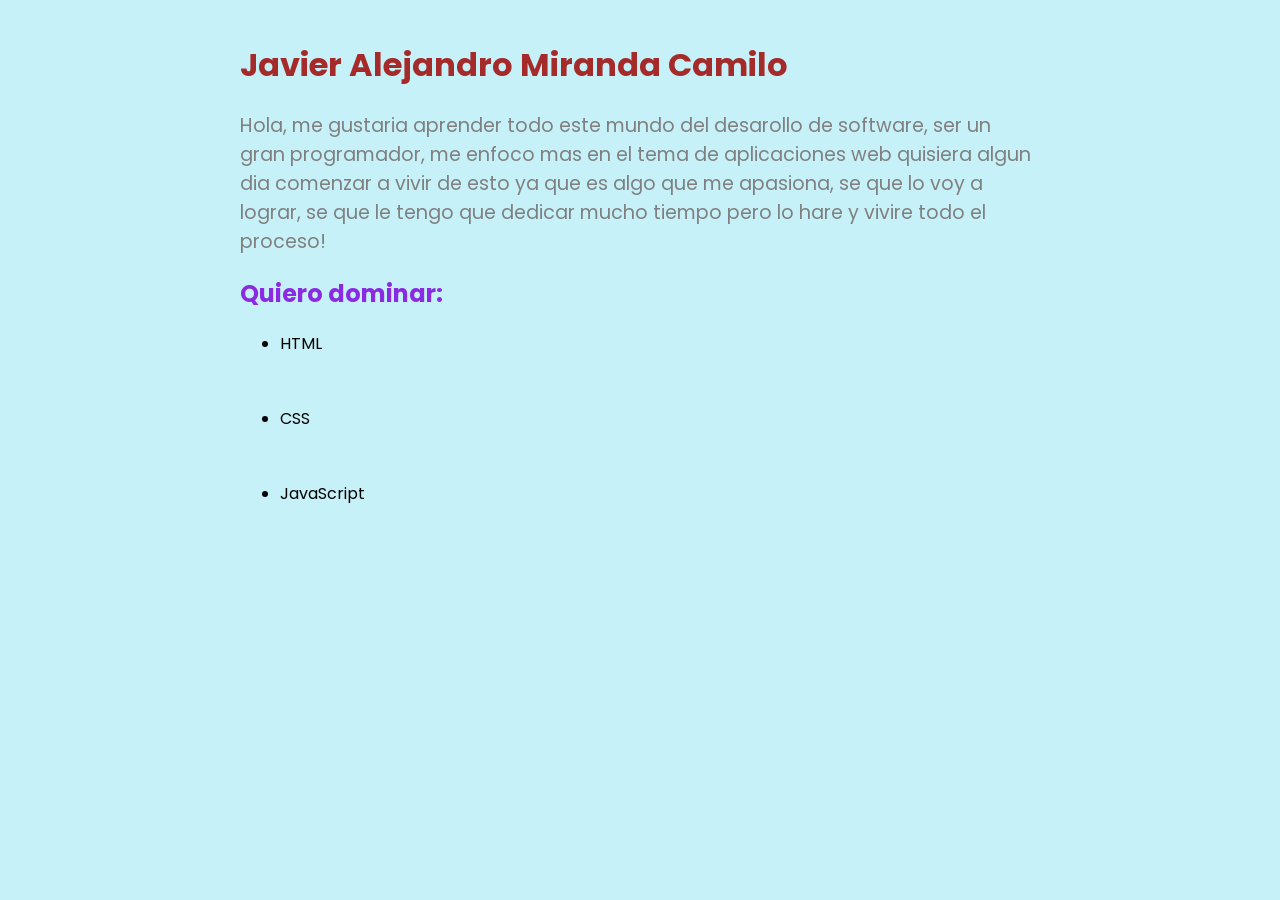
==== index.html @ 90c3441d "Día 2: Estilos CSS básicos" ====
<!DOCTYPE html>
<html lang="es">
<head>
    <meta charset="UTF-8">
    <meta name="viewport" content="width=device-width, initial-scale=1.0">
    <title>Javier Alejandro - Aprendiz Frontend</title>
    <link href="https://fonts.googleapis.com/css2?family=Poppins:wght@400;700&display=swap" rel="stylesheet">

    <style>

        body {
            background-color: rgb(199, 241, 248);
            font-family: 'Poppins';
             max-width: 800px;
             margin: 0 auto;
             padding: 20px;
        }
        h1 {
            color: brown;
            font-size: xx-large;
        }
        p {
            color: gray;
            font-size: larger;
        }
        h2 {
            color: blueviolet;
        }
        li {
            margin-bottom: 50px;
        }

    </style>
</head>
<body>
    <h1>Javier Alejandro Miranda Camilo</h1>
    <p>Hola, me gustaria aprender todo este mundo del desarollo de software, ser un gran programador, me enfoco mas en el tema de aplicaciones web
        quisiera algun dia comenzar a vivir de esto ya que es algo que me apasiona, se que lo voy a lograr, se que le tengo que dedicar mucho tiempo pero lo hare
        y vivire todo el proceso!
    </p>
    <h2>Quiero dominar:</h2> 
    <ul>
        <li>HTML</li>
        <li>CSS</li>
        <li>JavaScript</li>
    </ul>  
</body>
</html>
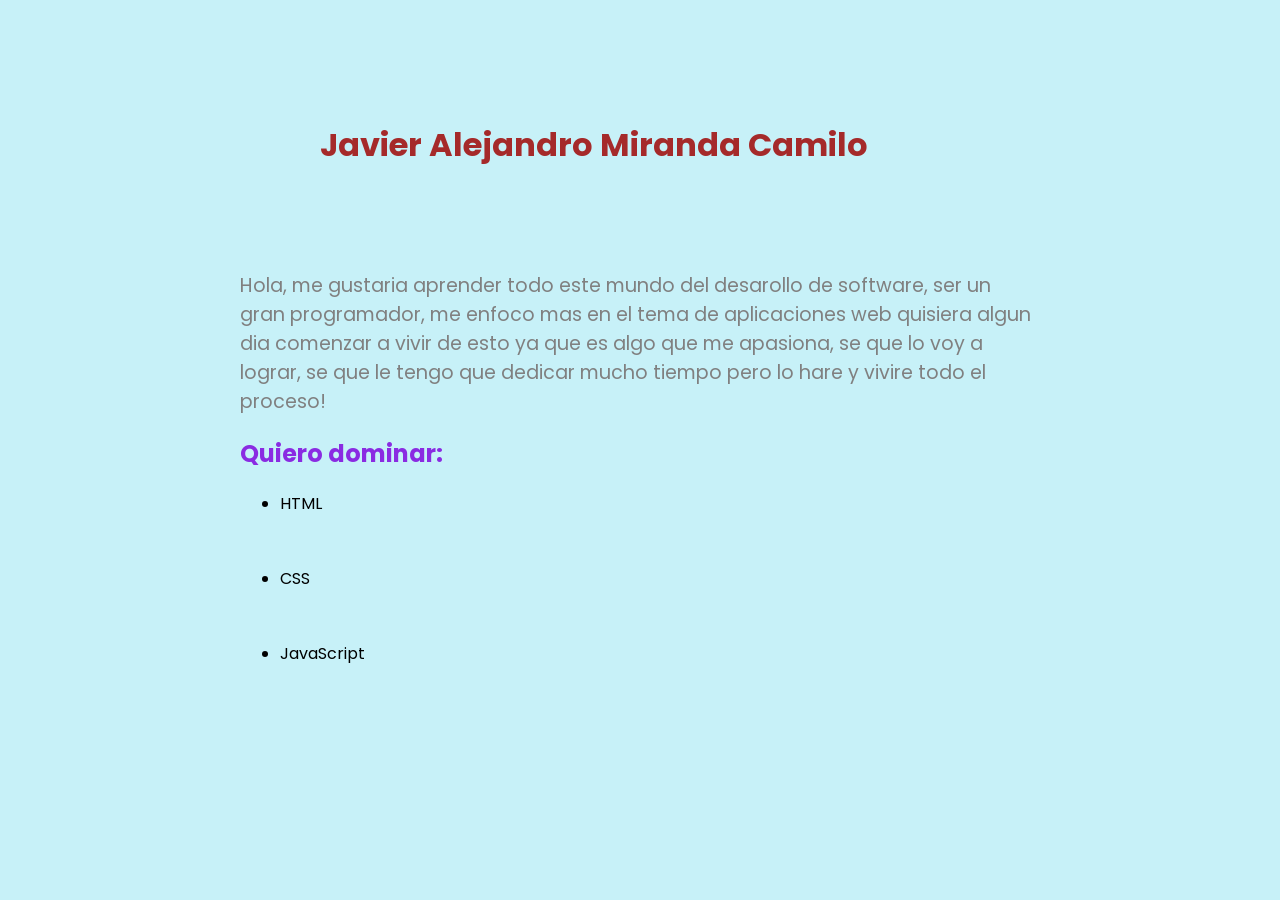
==== commit 70c4372b: "Día 3: CSS en archivo separado + box model" ====
--- a/index.html
+++ b/index.html
@@ -5,33 +5,9 @@
     <meta name="viewport" content="width=device-width, initial-scale=1.0">
     <title>Javier Alejandro - Aprendiz Frontend</title>
     <link href="https://fonts.googleapis.com/css2?family=Poppins:wght@400;700&display=swap" rel="stylesheet">
+    <link rel="stylesheet" href="style.css">
+</head>
 
-    <style>
-
-        body {
-            background-color: rgb(199, 241, 248);
-            font-family: 'Poppins';
-             max-width: 800px;
-             margin: 0 auto;
-             padding: 20px;
-        }
-        h1 {
-            color: brown;
-            font-size: xx-large;
-        }
-        p {
-            color: gray;
-            font-size: larger;
-        }
-        h2 {
-            color: blueviolet;
-        }
-        li {
-            margin-bottom: 50px;
-        }
-
-    </style>
-</head>
 <body>
     <h1>Javier Alejandro Miranda Camilo</h1>
     <p>Hola, me gustaria aprender todo este mundo del desarollo de software, ser un gran programador, me enfoco mas en el tema de aplicaciones web
--- a/style.css
+++ b/style.css
@@ -0,0 +1,23 @@
+body {
+            background-color: rgb(199, 241, 248);
+            font-family: 'Poppins';
+             max-width: 800px;
+             margin: 0 auto;
+             padding: 20px;
+        }
+        h1 {
+            color: brown;
+            font-size: xx-large;
+            border-radius: 10%;
+            padding: 10%;
+        }
+        p {
+            color: gray;
+            font-size: larger;
+        }
+        h2 {
+            color: blueviolet;
+        }
+        li {
+            margin-bottom: 50px;
+        }
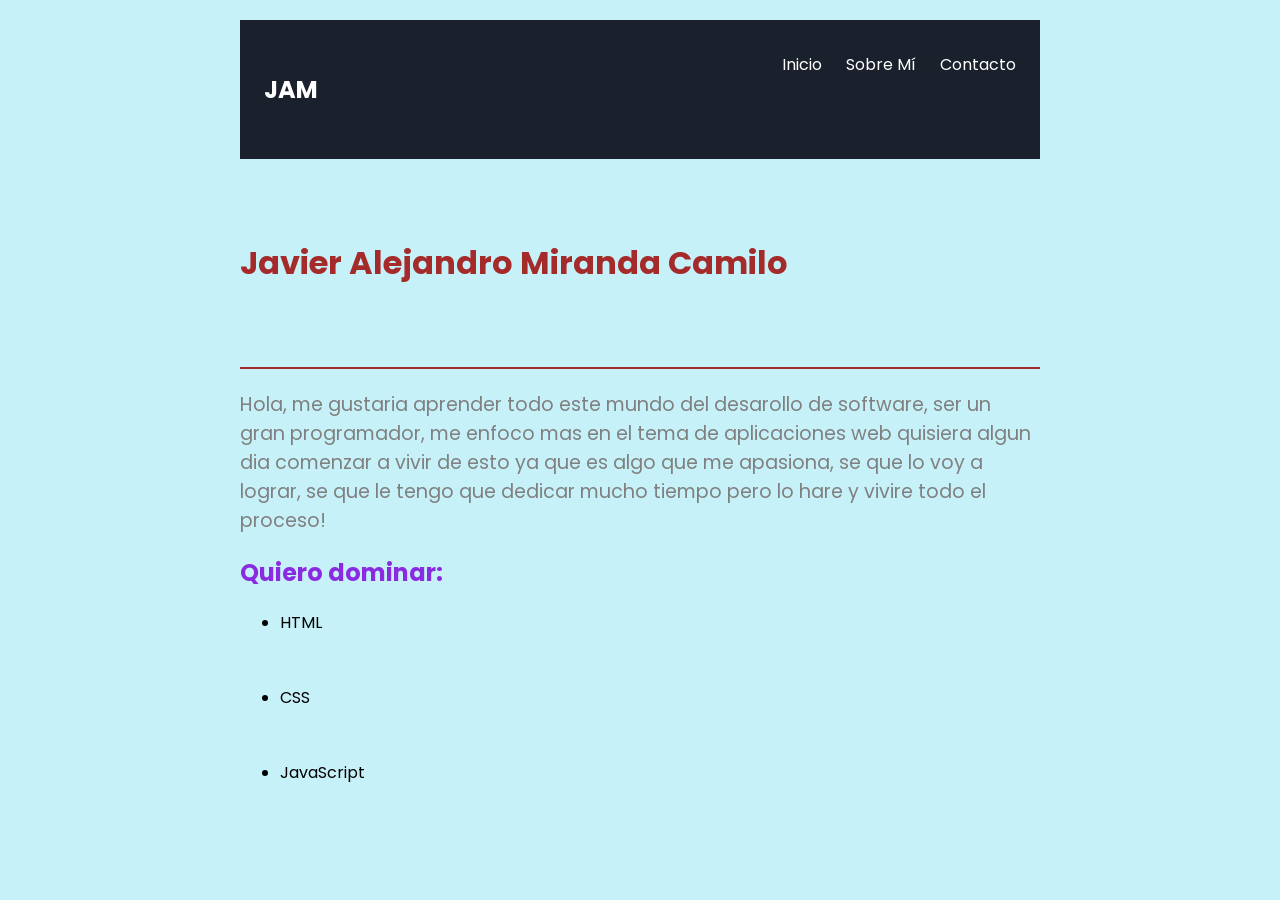
==== commit 6f267b04: "Día 4: navbar con Flexbox" ====
--- a/index.html
+++ b/index.html
@@ -9,6 +9,16 @@
 </head>
 
 <body>
+    <nav>
+        <span class="logo">JAM</span>
+        <ul>
+            <li>Inicio</li>
+            <li>Sobre Mí</li>
+            <li>Contacto</li>
+        </ul>
+
+
+    </nav>
     <h1>Javier Alejandro Miranda Camilo</h1>
     <p>Hola, me gustaria aprender todo este mundo del desarollo de software, ser un gran programador, me enfoco mas en el tema de aplicaciones web
         quisiera algun dia comenzar a vivir de esto ya que es algo que me apasiona, se que lo voy a lograr, se que le tengo que dedicar mucho tiempo pero lo hare
--- a/style.css
+++ b/style.css
@@ -8,8 +8,9 @@
         h1 {
             color: brown;
             font-size: xx-large;
-            border-radius: 10%;
-            padding: 10%;
+            border-bottom: 2px solid brown;
+            padding-bottom: 10%;
+            margin-top: 10%;
         }
         p {
             color: gray;
@@ -20,4 +21,32 @@
         }
         li {
             margin-bottom: 50px;
-        }+        }
+
+
+        /* FLEXBOX */
+        nav {
+            display: flex;
+            flex-direction: row;
+            justify-content: space-between;
+            align-items: center;
+            background-color: #1a202c;
+            padding: 16px 24px;
+            margin-bottom: 40px;
+         }
+         nav .logo {
+            color: white;
+            font-weight: 700;
+            font-size: 1.5rem;
+         }
+         nav ul {
+            display: flex;
+            gap: 24px;
+            list-style: none;
+         }
+         nav ul li {
+            color: white;
+            cursor: pointer;
+         }
+    
+        
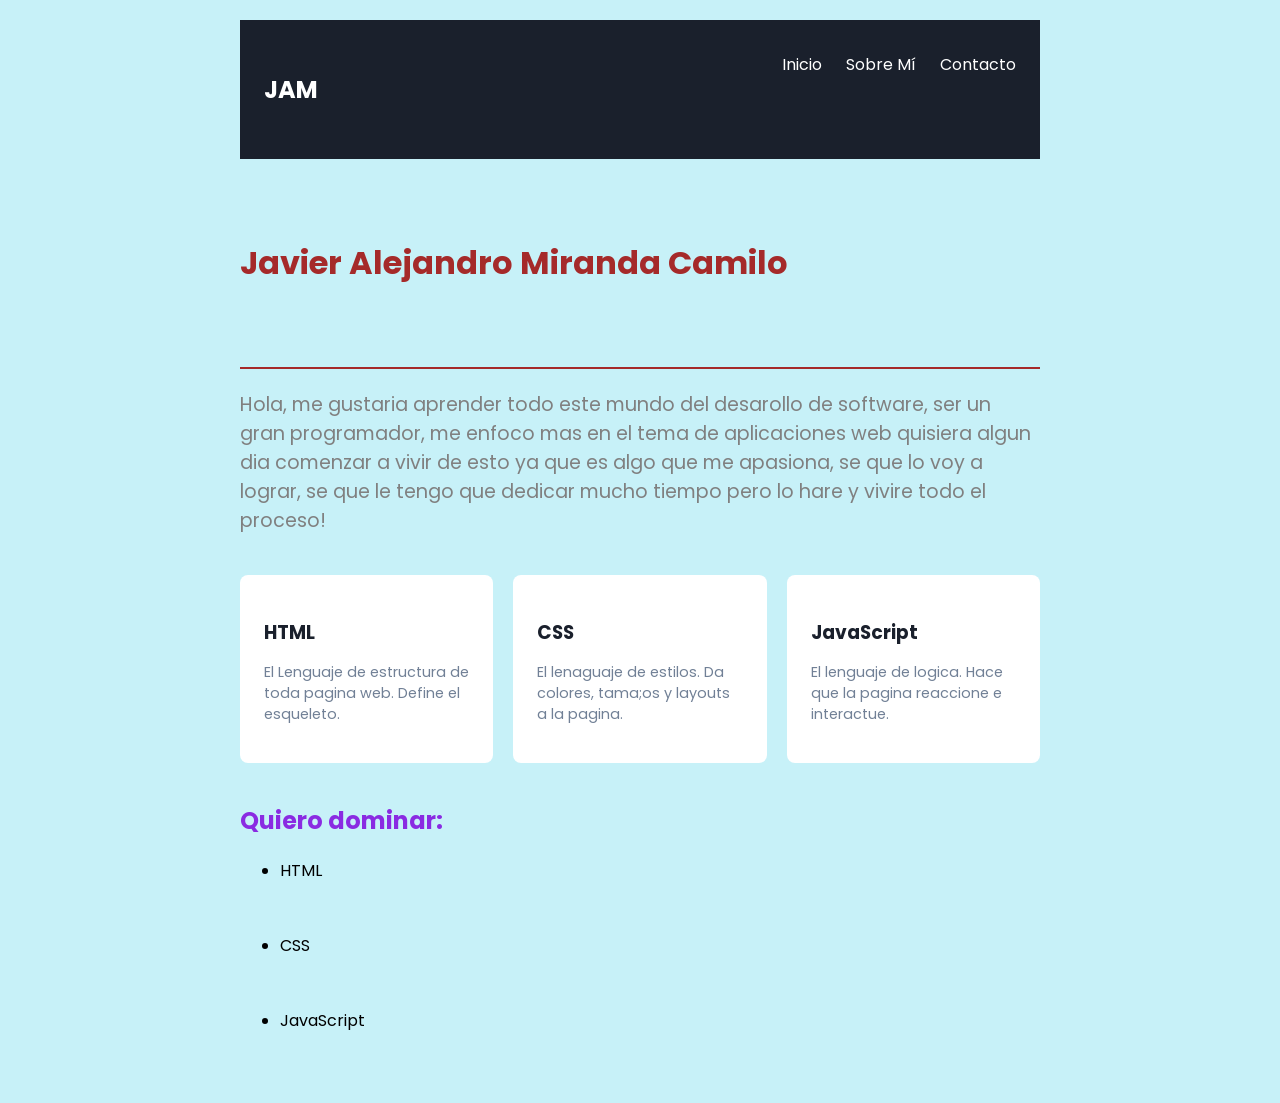
==== commit 5d38648b: "Dia 5: Seccion de cards con Flexbox" ====
--- a/index.html
+++ b/index.html
@@ -24,6 +24,23 @@
         quisiera algun dia comenzar a vivir de esto ya que es algo que me apasiona, se que lo voy a lograr, se que le tengo que dedicar mucho tiempo pero lo hare
         y vivire todo el proceso!
     </p>
+    <section class="cards">
+        
+        <div class="card">
+            <h3>HTML</h3>
+            <p>El Lenguaje de estructura de toda pagina web.
+                Define el esqueleto.</p>
+        </div>
+        <div class="card">
+            <h3>CSS</h3>
+            <p>El lenaguaje de estilos. Da colores, tama;os y layouts a la pagina.</p>
+        </div>
+        <div class="card">
+            <h3>JavaScript</h3>
+            <p>El lenguaje de logica. Hace que la pagina reaccione e interactue.</p>
+        </div>
+    
+    </section>
     <h2>Quiero dominar:</h2> 
     <ul>
         <li>HTML</li>
--- a/style.css
+++ b/style.css
@@ -48,5 +48,25 @@
             color: white;
             cursor: pointer;
          }
-    
+
+         .cards {
+            display: flex;
+            gap: 20px;
+            margin: 40px 0;
+         }
+         .card {
+            background-color: white;
+            border-radius: 8px;
+            padding: 24px;
+            flex: 2;
+            box-shadow: 0 2px 8[x rgba(0, 0, 0, 0.1)];
+         }
+         .card h3 {
+            color: #1a202c;
+            margin-bottom: 8px;
+         }
+         .card p {
+            color: #718096;
+            font-size: 0.9rem;
+         }
         
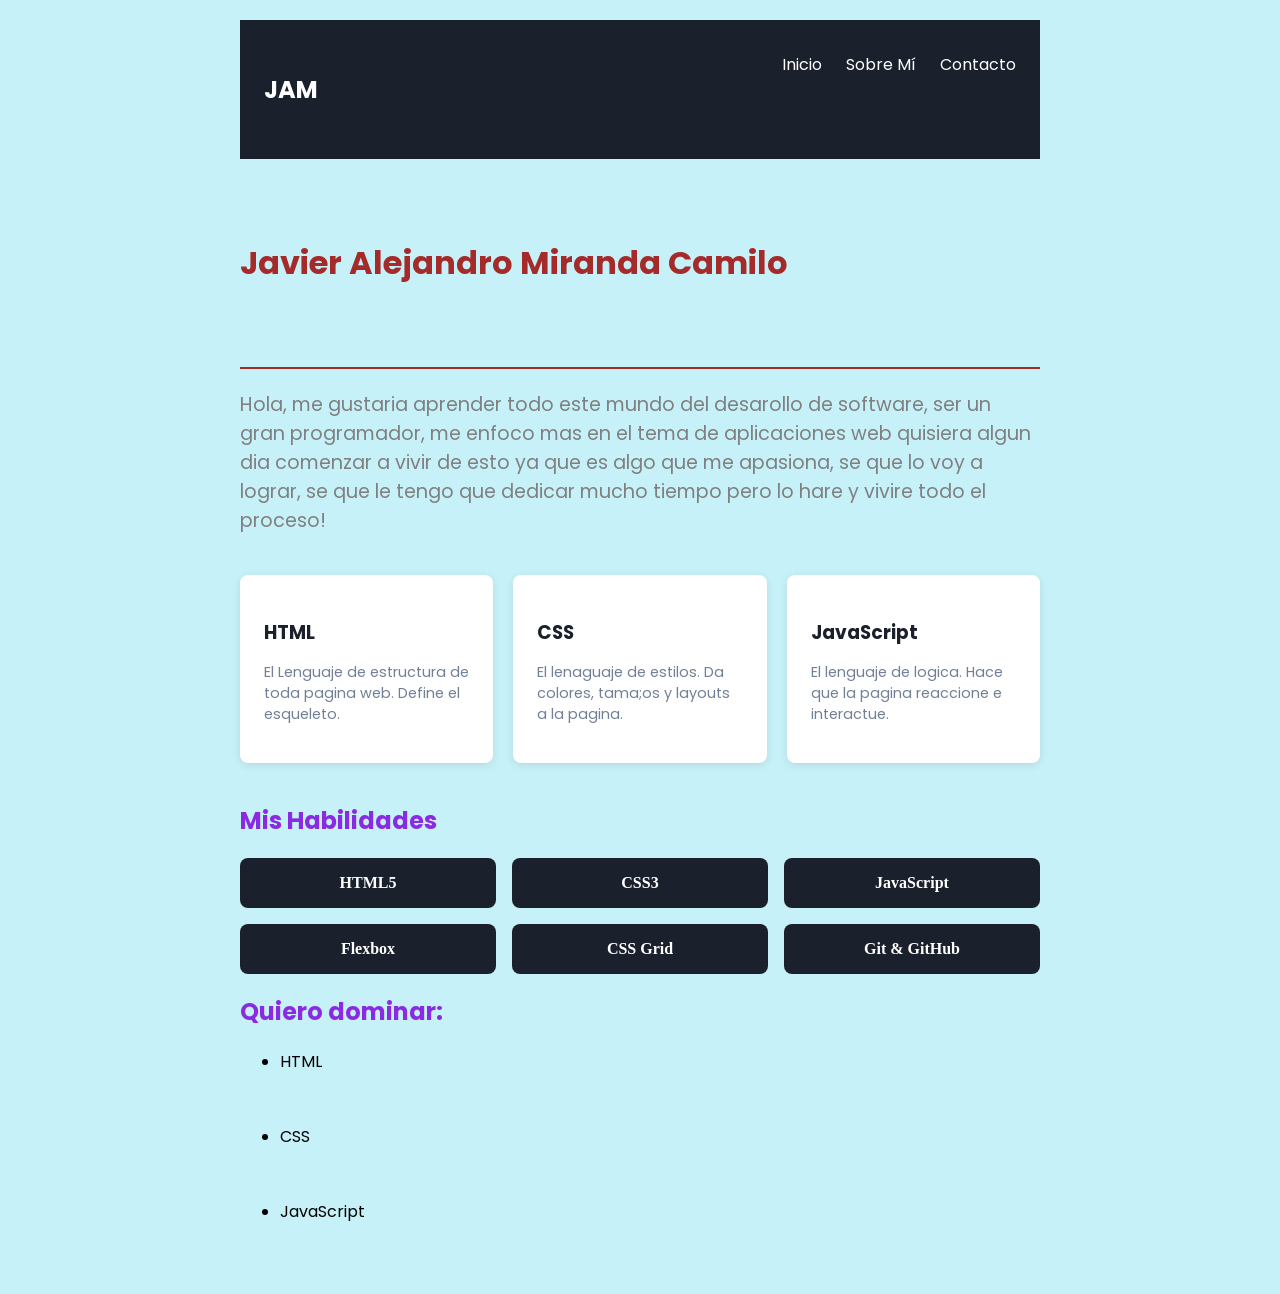
==== commit 6a61cd74: "Día 6: sección de habilidades con CSS Grid" ====
--- a/index.html
+++ b/index.html
@@ -41,6 +41,19 @@
         </div>
     
     </section>
+
+    <section class="habilidades">
+        <h2>Mis Habilidades</h2>
+        <div class="grid-habilidades">
+            <div class="habilidad">HTML5</div>
+            <div class="habilidad">CSS3</div>
+            <div class="habilidad">JavaScript</div>
+            <div class="habilidad">Flexbox</div>
+            <div class="habilidad">CSS Grid</div>
+            <div class="habilidad">Git & GitHub</div>
+        </div>
+    </section>
+    
     <h2>Quiero dominar:</h2> 
     <ul>
         <li>HTML</li>
--- a/style.css
+++ b/style.css
@@ -58,8 +58,8 @@
             background-color: white;
             border-radius: 8px;
             padding: 24px;
-            flex: 2;
-            box-shadow: 0 2px 8[x rgba(0, 0, 0, 0.1)];
+            flex: 1;
+            box-shadow: 0 2px 8px rgba(0, 0, 0, 0.1);
          }
          .card h3 {
             color: #1a202c;
@@ -69,4 +69,25 @@
             color: #718096;
             font-size: 0.9rem;
          }
-        +         .habilidades {
+            margin: 40px 0;
+         }
+
+         .habilidades {
+            margin-bottom: 20px;
+            color: #1a202c;
+         }
+         .grid-habilidades {
+            display: grid;
+            grid-template-columns: repeat(3, 1fr);
+            gap: 16px;
+         }
+
+         .habilidad {
+            background-color: #1a202c;
+            color: white;
+            padding: 16px;
+            border-radius: 8px;
+            text-align: center;
+            font-weight: 600;
+         }
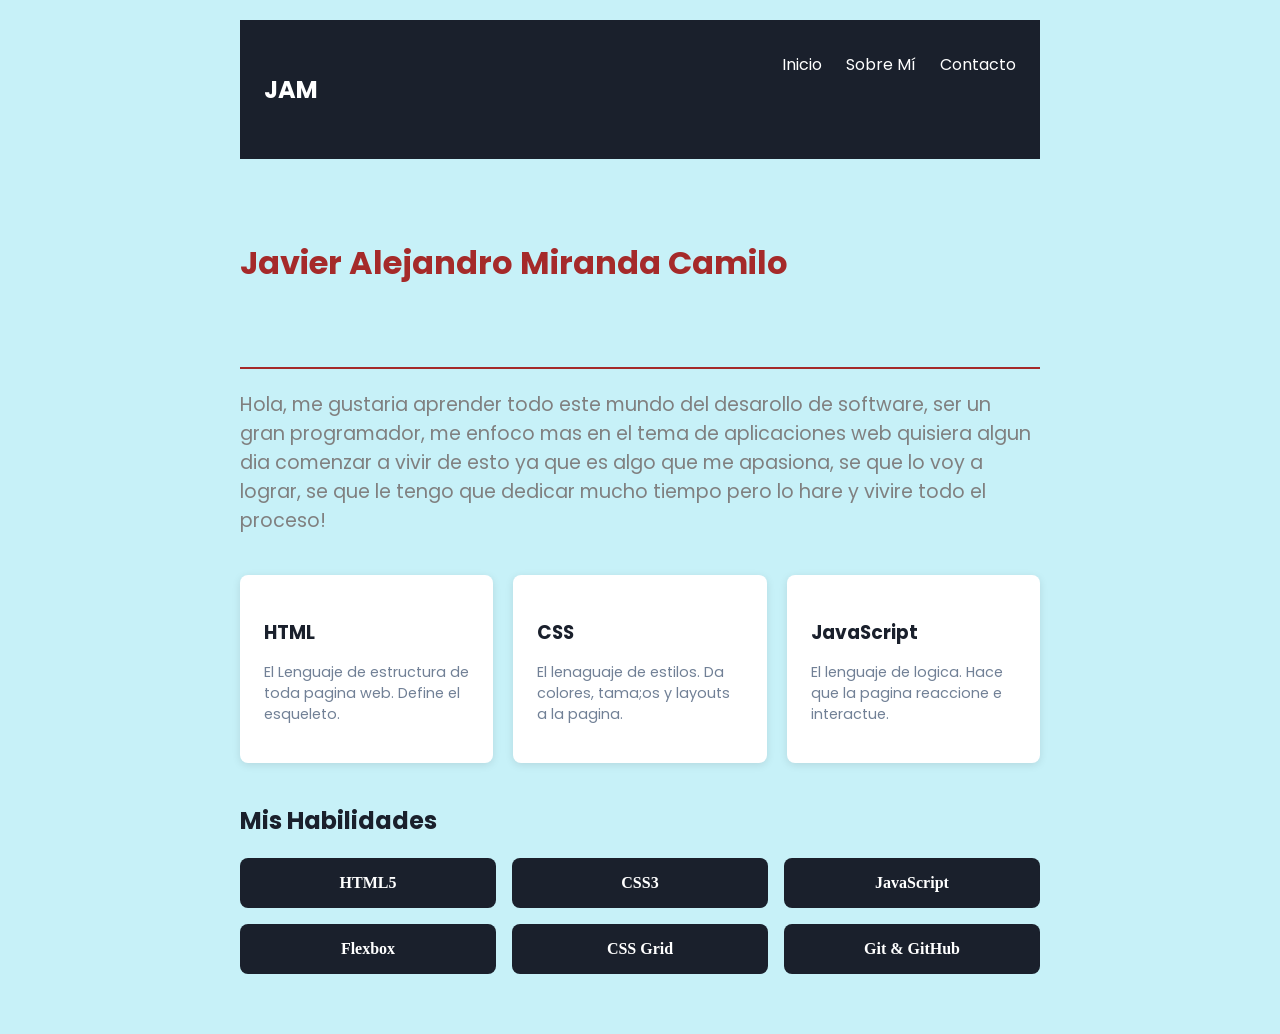
==== commit 4bbb7f7d: "Día 6: correcciones CSS y limpieza HTML" ====
--- a/index.html
+++ b/index.html
@@ -53,12 +53,6 @@
             <div class="habilidad">Git & GitHub</div>
         </div>
     </section>
-    
-    <h2>Quiero dominar:</h2> 
-    <ul>
-        <li>HTML</li>
-        <li>CSS</li>
-        <li>JavaScript</li>
-    </ul>  
+
 </body>
 </html>
--- a/style.css
+++ b/style.css
@@ -73,7 +73,7 @@
             margin: 40px 0;
          }
 
-         .habilidades {
+         .habilidades h2 {
             margin-bottom: 20px;
             color: #1a202c;
          }
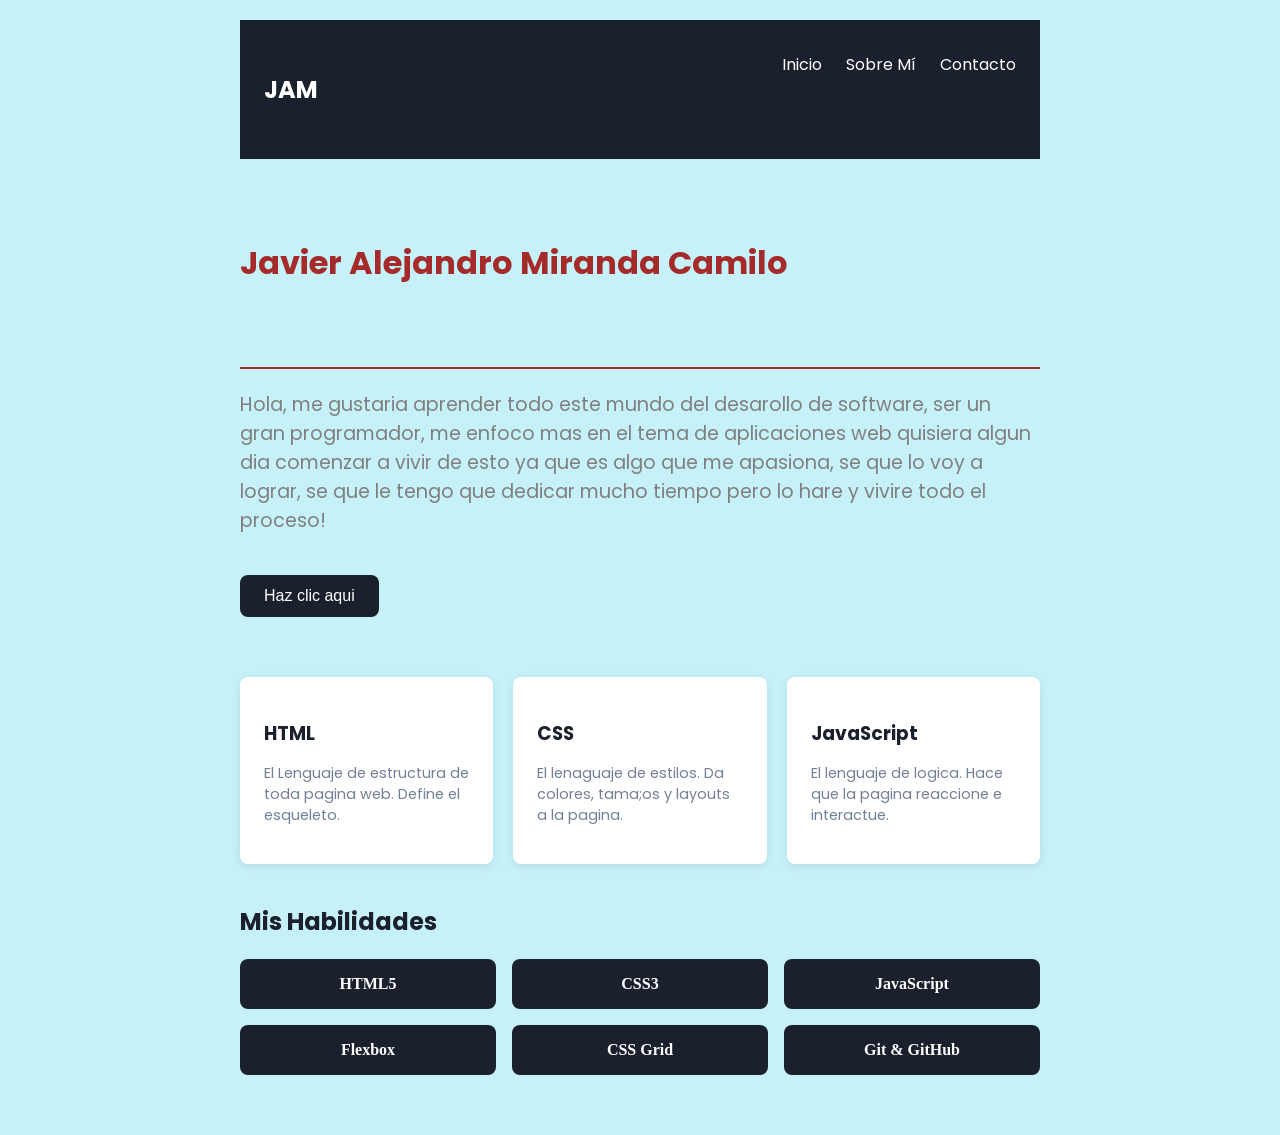
==== commit 8039eee6: "Día 7: primer JavaScript, botón interactivo" ====
--- a/index.html
+++ b/index.html
@@ -24,6 +24,7 @@
         quisiera algun dia comenzar a vivir de esto ya que es algo que me apasiona, se que lo voy a lograr, se que le tengo que dedicar mucho tiempo pero lo hare
         y vivire todo el proceso!
     </p>
+    <button id="btn-saludo">Haz clic aqui</button>
     <section class="cards">
         
         <div class="card">
@@ -54,5 +55,6 @@
         </div>
     </section>
 
+    <script src="main.js"></script>
 </body>
 </html>
--- a/style.css
+++ b/style.css
@@ -90,4 +90,19 @@
             border-radius: 8px;
             text-align: center;
             font-weight: 600;
+         }
+
+         #btn-saludo {
+            background-color: #1a202c;
+            color: white;
+            padding: 12px 24px;
+            border: none;
+            border-radius: 8px;
+            cursor: pointer;
+            font-size: 1rem;
+            margin: 20px 0;
+         }
+
+         #btn-saludo:hover {
+            background-color: #2d3748;
          }
